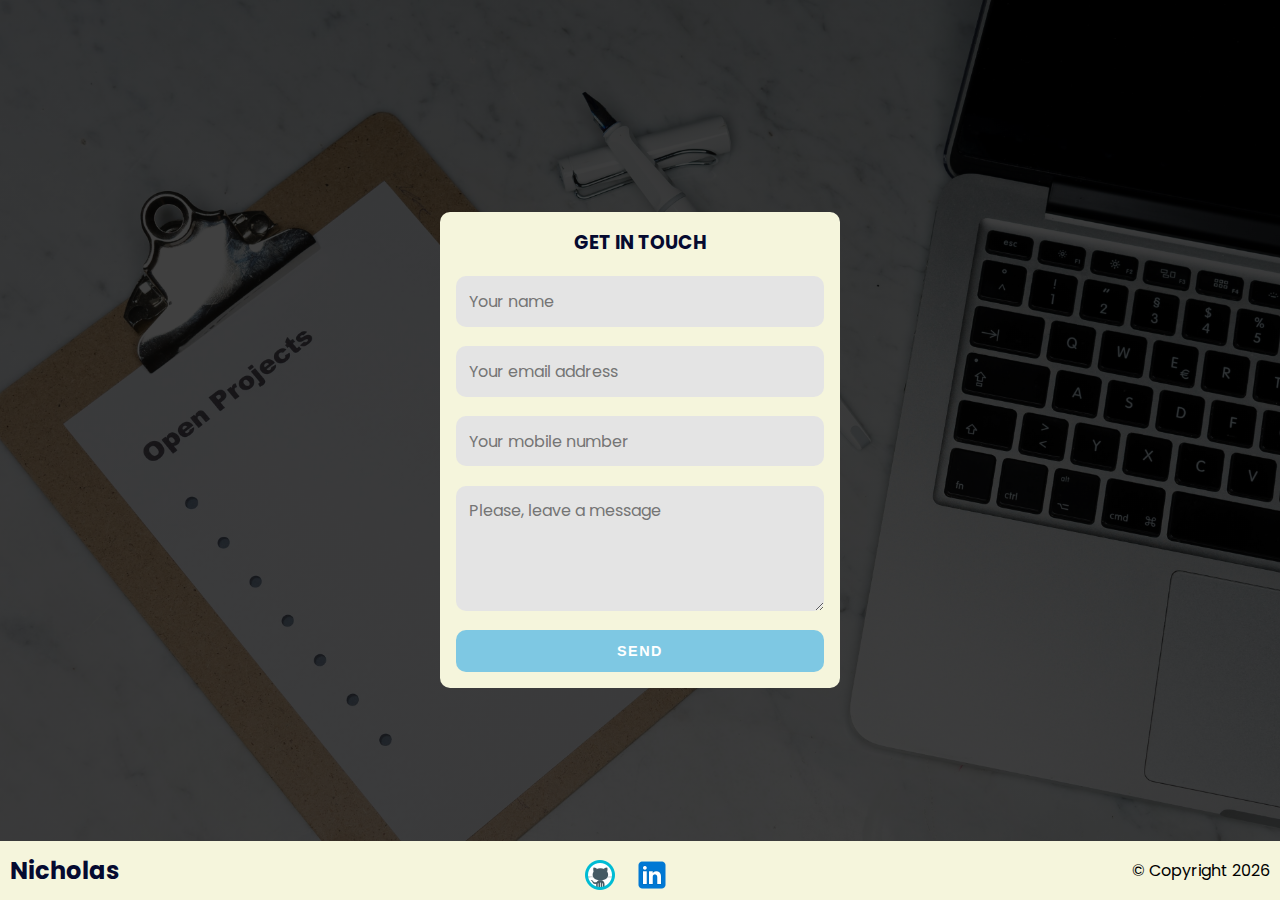
==== contact.html @ 5a3d62dd "First commit" ====
<!DOCTYPE html>
<html lang="en">
  <head>
    <meta charset="UTF-8" />
    <meta http-equiv="X-UA-Compatible" content="IE=edge" />
    <meta name="viewport" content="width=device-width, initial-scale=1.0" />
    <title>Contact</title>
    <link rel="stylesheet" href="./src/css/contact.css" />
    <link rel="shortcut icon" href="./assets/fav.ico" type="image/x-icon" />
    <link rel="preconnect" href="https://fonts.googleapis.com" />
    <link rel="preconnect" href="https://fonts.gstatic.com" crossorigin />
    <link
      href="https://fonts.googleapis.com/css2?family=Poppins:wght@400;700&display=swap"
      rel="stylesheet"
    />
  </head>

  <body>
    <section id="contact">
      <div class="form-container">
        <form
          action="https://formsubmit.co/b9c4840700692507fcb6b12383e9ac4b"
          method="POST"
        >
          <h3 id="title">Get in touch</h3>
          <input
            type="text"
            name="Name"
            id="name"
            placeholder="Your name"
            required
          />
          <input
            type="email"
            name="Email"
            id="email"
            placeholder="Your email address"
            required
          />
          <input
            type="tel"
            name="Phone"
            id="tel"
            placeholder="Your mobile number"
            required
          />
          <textarea
            name="Message"
            id="message"
            rows="4"
            placeholder="Please, leave a message"
          ></textarea>
          <button type="submit">Send</button>
        </form>
      </div>
    </section>

    <footer id="footer">
      <div class="footer-wrapper">
        <div class="brand">
          <span id="brand-name"><a href="./index.html">Nicholas</a></span>
        </div>

        <div class="social-media-wrapper">
          <a href="https://github.com/Nicholas-Darko-Brown" target="_blank">
            <img src="./assets/github.png" alt="github" />
          </a>
          <a
            href="http://linkedin.com/in/nicholas-brown-a6a632193"
            target="_blank"
          >
            <img src="./assets/linkedin.png" alt="linkedin" />
          </a>
        </div>

        <div class="copyright">
          <p>
            &copy; <span class="copyright-text">Copyright</span>
            <span id="currentYear"></span>
          </p>
        </div>
      </div>
    </footer>

    <script>
      const myYear = document.getElementById("currentYear");
      const mydate = new Date();
      myYear.textContent = mydate.getFullYear();
    </script>
  </body>
</html>
---- src/css/contact.css ----
*,
*::before,
*::after {
  box-sizing: border-box;
  margin: 0;
  padding: 0;
}

body {
  font-family: "Poppins", sans-serif;
  background-image: linear-gradient(rgba(0, 0, 0, 0.75), rgba(0, 0, 0, 0.75)),
    url("/assets/projects.jpg");
  background-position: center;
  background-repeat: no-repeat;
  background-size: cover;
}

.form-container {
  width: 100%;
  height: 100vh;
  display: flex;
  align-items: center;
  justify-content: center;
}

form {
  background-color: beige;
  display: flex;
  flex-direction: column;
  gap: 1.2rem;
  padding: 1rem;
  border-radius: 10px;
  max-width: 80%;
  width: 400px;
}

form #title {
  text-align: center;
  text-transform: uppercase;
  color: #050a30;
}

form input,
form textarea {
  border: 0;
  padding: 0.8rem;
  outline: none;
  font-size: 1rem;
  border-radius: 10px;
  font-family: "Poppins", sans-serif;
  background-color: rgb(228, 228, 228);
}

form button {
  border: 0;
  padding: 0.8rem;
  outline: none;
  background-color: #7ec8e3;
  color: white;
  font-weight: 700;
  font-size: 0.9em;
  text-transform: uppercase;
  border-radius: 10px;
  cursor: pointer;
  letter-spacing: 1.5px;
}

@media (max-width: 450px) {
  form input,
  form textarea {
    padding: 0.4rem;
    font-size: 0.7rem;
    border-radius: 5px;
  }
  form button {
    font-size: 0.7em;
  }
}

/* Footer */
#footer {
  background-color: beige;
  position: absolute;
  bottom: 0;
  width: 100%;
  padding: 0 0.6rem;
}

a {
  text-decoration: none;
  color: #050a30;
}

#brand-name {
  font-size: 1.5em;
  font-weight: 700;
}

.social-media-wrapper {
  display: flex;
  gap: 1rem;
  margin-top: 1rem;
}

.footer-wrapper {
  display: flex;
  align-items: center;
  justify-content: space-between;
}

@media (max-width: 650px) {
  .footer-wrapper {
    gap: 0.3rem;
  }
  .copyright {
    display: none;
  }
}
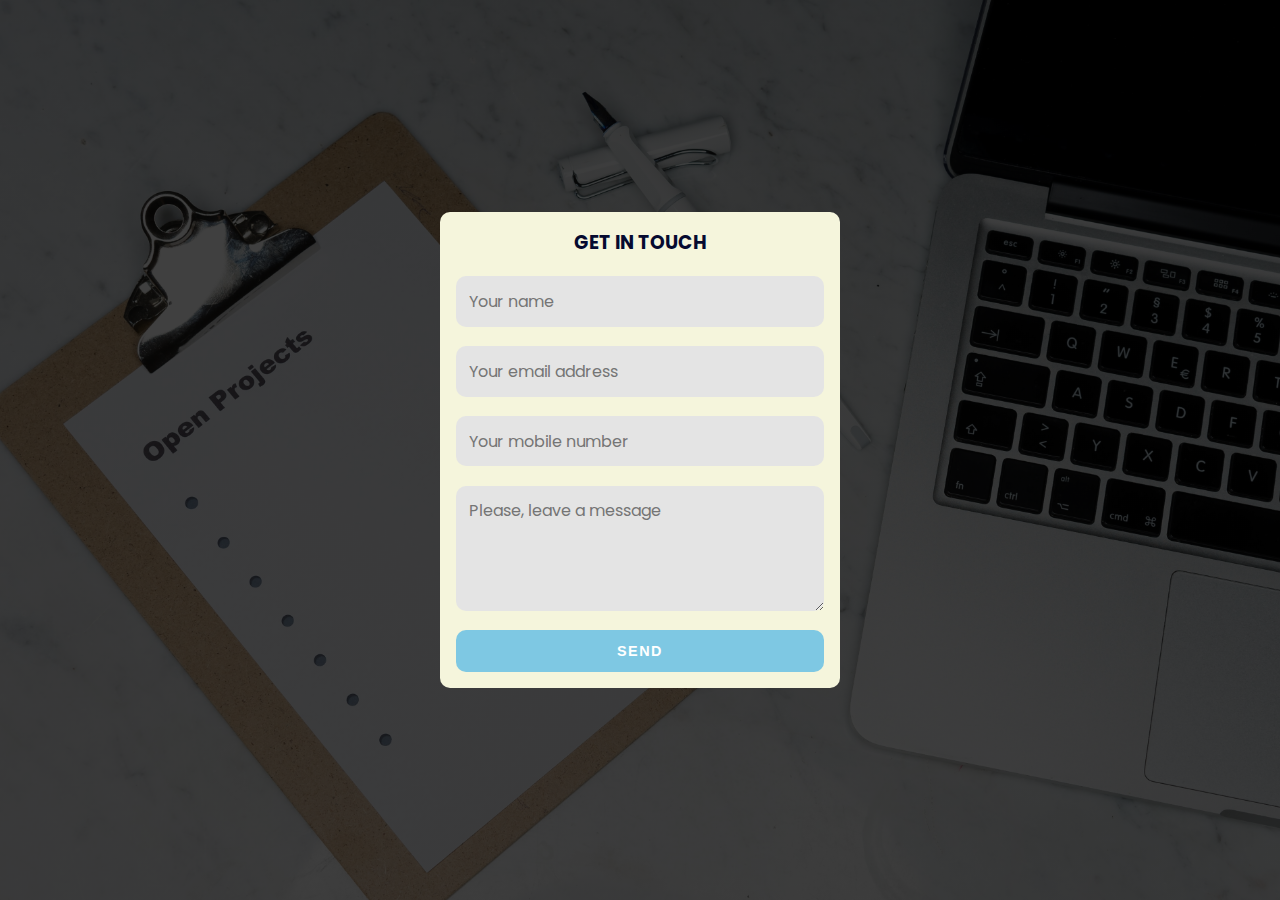
==== commit c8eae720: "Created README file" ====
--- a/contact.html
+++ b/contact.html
@@ -54,38 +54,5 @@
         </form>
       </div>
     </section>
-
-    <footer id="footer">
-      <div class="footer-wrapper">
-        <div class="brand">
-          <span id="brand-name"><a href="./index.html">Nicholas</a></span>
-        </div>
-
-        <div class="social-media-wrapper">
-          <a href="https://github.com/Nicholas-Darko-Brown" target="_blank">
-            <img src="./assets/github.png" alt="github" />
-          </a>
-          <a
-            href="http://linkedin.com/in/nicholas-brown-a6a632193"
-            target="_blank"
-          >
-            <img src="./assets/linkedin.png" alt="linkedin" />
-          </a>
-        </div>
-
-        <div class="copyright">
-          <p>
-            &copy; <span class="copyright-text">Copyright</span>
-            <span id="currentYear"></span>
-          </p>
-        </div>
-      </div>
-    </footer>
-
-    <script>
-      const myYear = document.getElementById("currentYear");
-      const mydate = new Date();
-      myYear.textContent = mydate.getFullYear();
-    </script>
   </body>
 </html>
--- a/src/css/contact.css
+++ b/src/css/contact.css
@@ -76,43 +76,3 @@
     font-size: 0.7em;
   }
 }
-
-/* Footer */
-#footer {
-  background-color: beige;
-  position: absolute;
-  bottom: 0;
-  width: 100%;
-  padding: 0 0.6rem;
-}
-
-a {
-  text-decoration: none;
-  color: #050a30;
-}
-
-#brand-name {
-  font-size: 1.5em;
-  font-weight: 700;
-}
-
-.social-media-wrapper {
-  display: flex;
-  gap: 1rem;
-  margin-top: 1rem;
-}
-
-.footer-wrapper {
-  display: flex;
-  align-items: center;
-  justify-content: space-between;
-}
-
-@media (max-width: 650px) {
-  .footer-wrapper {
-    gap: 0.3rem;
-  }
-  .copyright {
-    display: none;
-  }
-}
